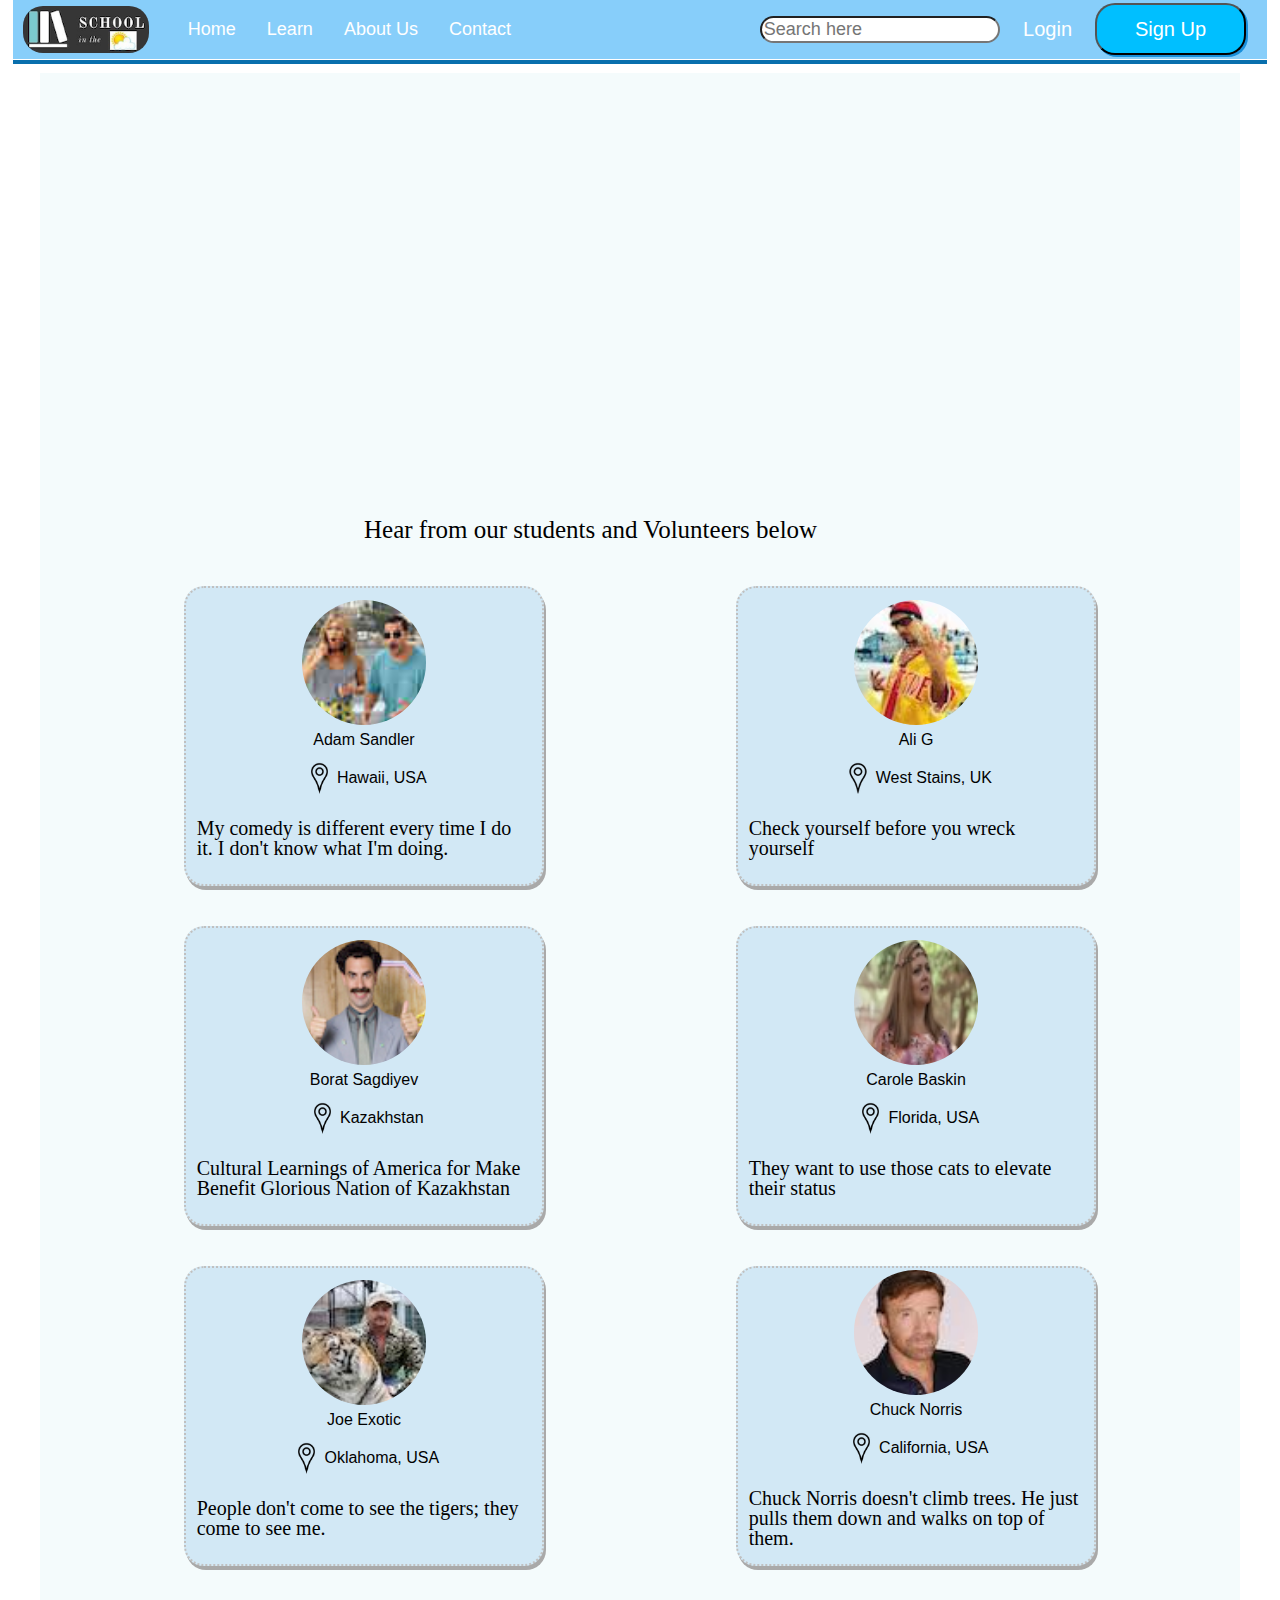
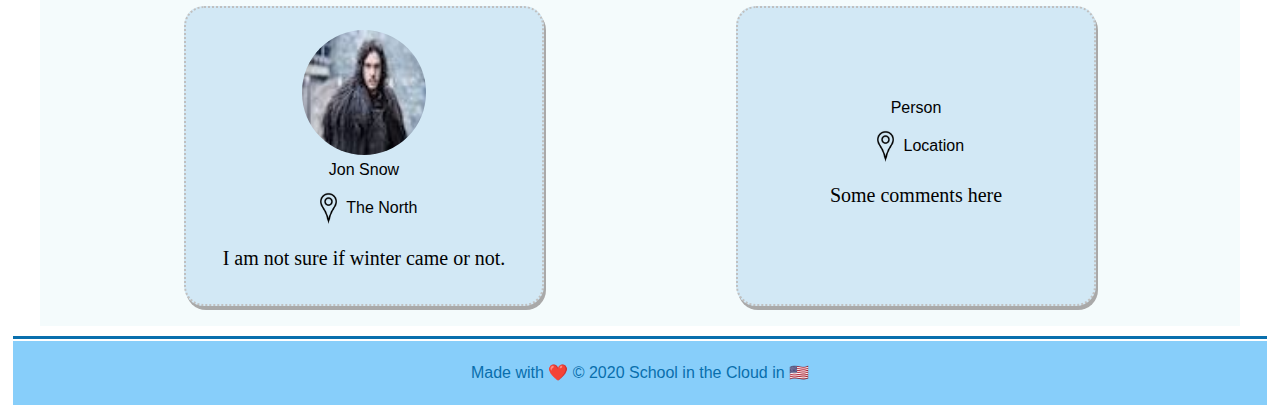
==== index.html @ 2ca31f62 "Final changes for tablet and mobile" ====
<!DOCTYPE html>
<html lang="en">
<head>
    <meta charset="UTF-8">
    <meta name="viewport" content="width=device-width, initial-scale=1.0">
    <title>Testimonials</title>
    <link rel="stylesheet" href="css/index.css">
    
</head>
<body>
     <header>
        <img src="design/Logo_School_in_cloud.png" alt="Brand logo" class = "logo">
        
        <nav class="nav">
            <a href="#">Home</a>
            <a href="#">Learn</a>
            <a href="#">About Us</a>
            <a href="contact.html">Contact</a>
        </nav>
        <div>
            <input type="search" name="review-search" placeholder="Search here">
            <!-- <img src="design/icons/search-outline.png" alt="search icon" > -->
        </div>
        
        <button type="button" class="login" onclick="window.open('https://unruffled-volhard-6f47a7.netlify.app/login')" >Login</button>
        <button type="button" class="signup" onclick="window.open('https://unruffled-volhard-6f47a7.netlify.app/signup')">Sign Up</button>
        <input class="menu-btn" type="checkbox" id="menu-btn" />
        <label class="menu-icon" for="menu-btn">
            <span class="navicon"></span>
        </label>
    </header>
   
    <div class="container main">
        <section class="top-wrapper">
            <iframe width="600" height="400" src="https://www.youtube.com/embed/gLdXxFS8BV4" frameborder="5" allow="accelerometer; autoplay; encrypted-media; gyroscope; picture-in-picture" allowfullscreen></iframe>
            <h3> Hear from our students and Volunteers below</h3>
        </section>
    
        <section class="middle-wrapper">
            <div class="boxes">
                <div class="box">
                    <img src="design/review-img/adam-sandler.jpg" alt="" class="reviewer-img">
                    <p class="reviewer-name">
                        Adam Sandler
                    </p>
                    <div class="reviewer-location">
                        <p>
                            Hawaii, USA
                        </p>
                        <img src="design/icons/location.png" alt="" class="icon">
                    </div>
                    
                    <h4 class="review">
                        My comedy is different every time I do it. I don't know what I'm doing.
                    </h4>
                </div>
                <div class="box">
                    <img src="design/review-img/ali-g.jpeg" alt="" class="reviewer-img">
                    <p class="reviewer-name">
                        Ali G
                    </p>
                    <div class="reviewer-location">
                        <p>
                            West Stains, UK
                        </p>
                        <img src="design/icons/location.png" alt="" class="icon">
                    </div>
                    
                    <h4 class="review">
                        Check yourself before you wreck yourself
                    </h4>
                </div>
                <div class="box">
                    <img src="design/review-img/borat-high-five.jpg" alt="" class="reviewer-img">
                    <p class="reviewer-name">
                        Borat Sagdiyev
                    </p>
                    <div class="reviewer-location">
                        <p>
                            Kazakhstan
                        </p>
                        <img src="design/icons/location.png" alt="" class="icon">
                    </div>
                    
                    <h4 class="review">
                        Cultural Learnings of America for Make Benefit Glorious Nation of Kazakhstan
                    </h4>
                </div>
                <div class="box">
                    <img src="design/review-img/Carole-Baskin.jpg" alt="" class="reviewer-img">
                    <p class="reviewer-name">
                        Carole Baskin
                    </p>
                    <div class="reviewer-location">
                        <p>
                            Florida, USA
                        </p>
                        <img src="design/icons/location.png" alt="" class="icon">
                    </div>
                    
                    <h4 class="review">
                        They want to use those cats to elevate their status
                    </h4>
                </div>
                <div class="box">
                    <img src="design/review-img/joe-exotic.jpeg" alt="" class="reviewer-img">
                    <p class="reviewer-name">
                        Joe Exotic
                    </p>
                    <div class="reviewer-location">
                        <p>
                            Oklahoma, USA
                        </p>
                        <img src="design/icons/location.png" alt="" class="icon">
                    </div>
                    
                    <h4 class="review">
                        People don't come to see the tigers; they come to see me.
                    </h4>
                </div>
                <div class="box">
                    <img src="design/review-img/chuck-norris.jpeg" alt="" class="reviewer-img">
                    <p class="reviewer-name">
                        Chuck Norris
                    </p>
                    <div class="reviewer-location">
                        <p>
                            California, USA
                        </p>
                        <img src="design/icons/location.png" alt="" class="icon">
                    </div>
                    
                    <h4 class="review">
                        Chuck Norris doesn't climb trees. He just pulls them down and walks on top of them.
                    </h4>
                </div>
                <div class="box">
                    <img src="design/review-img/jon-snow.jpg" alt="" class="reviewer-img">
                    <p class="reviewer-name">
                        Jon Snow
                    </p>
                    <div class="reviewer-location">
                        <p>
                            The North
                        </p>
                        <img src="design/icons/location.png" alt="" class="icon">
                    </div>
                    
                    <h4 class="review">
                        I am not sure if winter came or not.
                    </h4>
                </div>
                <div class="box">
                    <img src="" alt="" class="reviewer-img">
                    <p class="reviewer-name">
                        Person
                    </p>
                    <div class="reviewer-location">
                        <p>
                            Location
                        </p>
                        <img src="design/icons/location.png" alt="" class="icon">
                    </div>
                    
                    <h4 class="review">
                        Some comments here
                    </h4>
                </div>
            </div>
        </section>
    </div>
    

    <footer>
        <p>
            Made with ❤️ © 2020 School in the Cloud in 🇺🇸 
        </p>
        
    </footer>
</body>
</html>
---- css/index.css ----
/* http://meyerweb.com/eric/tools/css/reset/ 
   v2.0 | 20110126
   License: none (public domain)
*/
html,
body,
div,
span,
applet,
object,
iframe,
h1,
h2,
h3,
h4,
h5,
h6,
p,
blockquote,
pre,
a,
abbr,
acronym,
address,
big,
cite,
code,
del,
dfn,
em,
img,
ins,
kbd,
q,
s,
samp,
small,
strike,
strong,
sub,
sup,
tt,
var,
b,
u,
i,
center,
dl,
dt,
dd,
ol,
ul,
li,
fieldset,
form,
label,
legend,
table,
caption,
tbody,
tfoot,
thead,
tr,
th,
td,
article,
aside,
canvas,
details,
embed,
figure,
figcaption,
footer,
header,
hgroup,
menu,
nav,
output,
ruby,
section,
summary,
time,
mark,
audio,
video {
  margin: 0;
  padding: 0;
  border: 0;
  font-size: 100%;
  font: inherit;
  vertical-align: baseline;
}
/* HTML5 display-role reset for older browsers */
article,
aside,
details,
figcaption,
figure,
footer,
header,
hgroup,
menu,
nav,
section {
  display: block;
}
body {
  line-height: 1;
}
ol,
ul {
  list-style: none;
}
blockquote,
q {
  quotes: none;
}
blockquote:before,
blockquote:after,
q:before,
q:after {
  content: '';
  content: none;
}
table {
  border-collapse: collapse;
  border-spacing: 0;
}
* {
  box-sizing: border-box;
}
html {
  font-size: 62.5%;
}
html,
body {
  font-family: 'Roboto', sans-serif;
}
h1,
h2,
h3,
h4,
h5 {
  font-family: 'Indie Flower', cursive;
}
h1 {
  font-size: 4rem;
}
h2 {
  font-size: 3.2rem;
  padding-bottom: 10px;
}
h4 {
  font-size: 2.5rem;
  padding-bottom: 10px;
}
p {
  line-height: 1.5;
  font-size: 1.6rem;
  padding-bottom: 10px;
}
img {
  max-width: 100%;
  height: auto;
}
.container {
  max-width: 1200px;
  width: 100%;
  margin: 0 auto;
  display: flex;
  flex-direction: column;
  align-items: center;
}
header nav {
  margin: 0 2% 0 -10%;
  width: 45%;
}
header nav a {
  margin-left: 5%;
  font-size: 1.8rem;
  text-decoration: none;
  color: white;
}
header .menu-btn {
  display: none;
}
@media (max-width: 800px) {
  header nav {
    display: none;
  }
}
@media (max-width: 500px) {
  header .nav {
    margin: 1% auto;
    width: 90%;
  }
}
@media (max-width: 800px) {
  header {
    height: 80px;
  }
}
@media (max-width: 500px) {
  header {
    height: 70px;
  }
}
footer {
  background: #87CEFA;
  box-shadow: 0px -3px #096fad;
  border-top: 2px solid white;
  margin: 0% 1%;
  display: flex;
  justify-content: center;
}
footer p {
  text-align: center;
  color: #096fad;
  font-size: 1.6rem;
  padding: 20px;
}
@media (max-width: 500px) {
  footer p {
    font-size: 1.2rem;
  }
}
header {
  display: flex;
  justify-content: space-evenly;
  align-items: center;
  margin: 0% 1%;
  background-color: #87CEFA;
  box-shadow: 0px 4px #096fad;
  border-bottom: 1px solid white;
}
header .logo {
  margin: 0.5% 10% 0.5% 0%;
  border-radius: 20px;
  width: 10%;
}
@media (max-width: 800px) {
  header .logo {
    width: 20%;
    margin: 0.5% 2%;
  }
}
@media (max-width: 500px) {
  header .logo {
    width: 25%;
    margin: 0 2%;
  }
}
header input {
  margin-left: 0 auto;
  font-size: 1.8rem;
  text-decoration: none;
  color: white;
  border-radius: 20px;
}
@media (max-width: 500px) {
  header input {
    width: 100%;
  }
}
header .login {
  padding: 1%;
  font-size: 2rem;
  background-color: #87CEFA;
  border: none;
  color: white;
}
header .signup {
  padding: 1%;
  font-size: 2rem;
  background-color: #00BFFF;
  color: white;
  border-radius: 20px;
  box-shadow: 2px 2px #188fdb;
  width: 12%;
}
@media (max-width: 800px) {
  header .signup {
    width: 20%;
  }
}
@media (max-width: 500px) {
  header .top {
    display: flex;
    flex-direction: column;
  }
  header div {
    width: 50%;
  }
  header .login {
    width: 20%;
    margin-right: 5px;
  }
  header .signup {
    width: 50%;
    margin-right: 5px;
  }
}
.container {
  margin: 1% auto;
  background-color: rgba(220, 241, 245, 0.3);
}
.container iframe {
  border-radius: 20px;
  margin-top: 3%;
}
@media (max-width: 800px) {
  .container iframe {
    width: 100%;
    height: 300px;
    margin: 5% auto;
  }
}
@media (max-width: 500px) {
  .container iframe {
    width: 90%;
    height: 250px;
    margin: 10% 6%;
  }
}
.container h3 {
  font-size: 2.5rem;
  margin: 4% 4%;
}
@media (max-width: 500px) {
  .container h3 {
    margin: 2% 12%;
    font-size: 3rem;
  }
}
.container .middle-wrapper .boxes {
  display: flex;
  flex-wrap: wrap;
  justify-content: space-evenly;
}
.container .middle-wrapper .boxes .box {
  width: 30%;
  height: 300px;
  background-color: #d2e8f5;
  margin: 20px 4%;
  color: #010101;
  display: flex;
  flex-direction: column;
  align-items: center;
  justify-content: center;
  border-radius: 20px;
  box-shadow: 2px 4px darkgrey;
  border: 2px dotted silver;
}
.container .middle-wrapper .boxes .reviewer-img {
  width: 35%;
  height: auto;
  border-radius: 80px;
}
@media (max-width: 500px) {
  .container .middle-wrapper .boxes .reviewer-img {
    width: 25%;
  }
}
.container .middle-wrapper .boxes .reviewer-location {
  display: flex;
  flex-direction: row-reverse;
  align-items: center;
  justify-content: center;
  justify-items: center;
  align-content: center;
  width: 50%;
}
.container .middle-wrapper .boxes .icon {
  margin: -5% -10% 0;
  width: 40%;
}
.container .middle-wrapper .boxes .reviewer-name {
  margin: 1% auto -3%;
}
.container .middle-wrapper .boxes .review {
  margin: 1% 3%;
  font-size: 2rem;
}
@media (max-width: 800px) {
  .container .middle-wrapper .boxes .box {
    width: 40%;
    height: 300px;
  }
}
@media (max-width: 500px) {
  .container .middle-wrapper .boxes .box {
    width: 80%;
    height: 250px;
  }
}
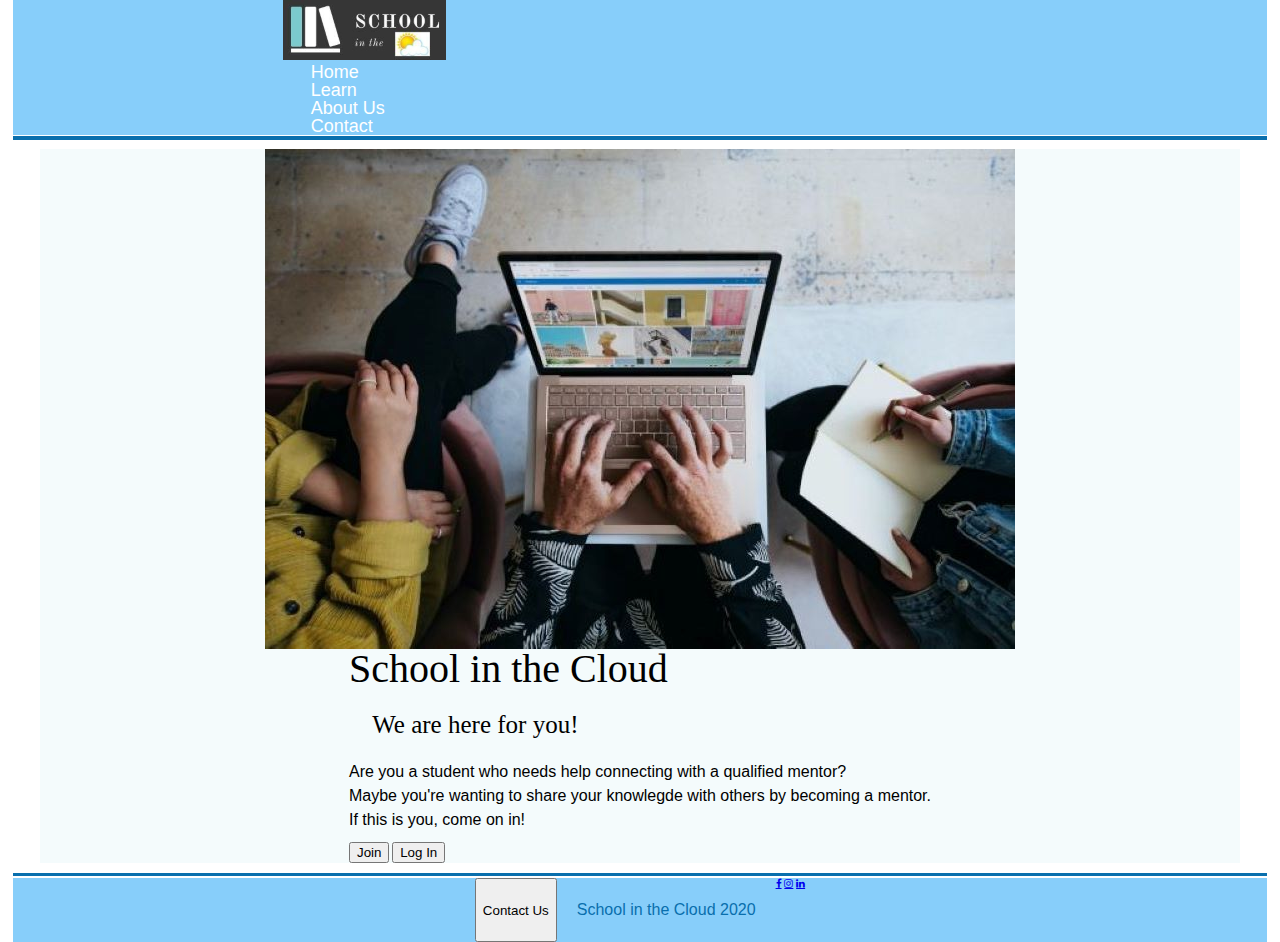
==== commit b3145580: "created about page" ====
--- a/index.html
+++ b/index.html
@@ -1,181 +1,57 @@
-<!DOCTYPE html>
+<!doctype html>
+
 <html lang="en">
+
 <head>
-    <meta charset="UTF-8">
-    <meta name="viewport" content="width=device-width, initial-scale=1.0">
-    <title>Testimonials</title>
-    <link rel="stylesheet" href="css/index.css">
-    
+  <meta charset="utf-8">
+  <meta name="viewport" content="width=device-width, initial-scale=1.0">
+
+  <title>Welcome</title>
+
+  <link href="css/index.css" type="text/css" rel="stylesheet">
+  <link rel="stylesheet" href="https://cdnjs.cloudflare.com/ajax/libs/font-awesome/4.7.0/css/font-awesome.min.css">
+
 </head>
+
 <body>
-     <header>
-        <img src="design/Logo_School_in_cloud.png" alt="Brand logo" class = "logo">
-        
-        <nav class="nav">
-            <a href="#">Home</a>
-            <a href="#">Learn</a>
-            <a href="#">About Us</a>
-            <a href="contact.html">Contact</a>
-        </nav>
-        <div>
-            <input type="search" name="review-search" placeholder="Search here">
-            <!-- <img src="design/icons/search-outline.png" alt="search icon" > -->
-        </div>
-        
-        <button type="button" class="login" onclick="window.open('https://unruffled-volhard-6f47a7.netlify.app/login')" >Login</button>
-        <button type="button" class="signup" onclick="window.open('https://unruffled-volhard-6f47a7.netlify.app/signup')">Sign Up</button>
-        <input class="menu-btn" type="checkbox" id="menu-btn" />
-        <label class="menu-icon" for="menu-btn">
-            <span class="navicon"></span>
-        </label>
-    </header>
-   
-    <div class="container main">
-        <section class="top-wrapper">
-            <iframe width="600" height="400" src="https://www.youtube.com/embed/gLdXxFS8BV4" frameborder="5" allow="accelerometer; autoplay; encrypted-media; gyroscope; picture-in-picture" allowfullscreen></iframe>
-            <h3> Hear from our students and Volunteers below</h3>
-        </section>
-    
-        <section class="middle-wrapper">
-            <div class="boxes">
-                <div class="box">
-                    <img src="design/review-img/adam-sandler.jpg" alt="" class="reviewer-img">
-                    <p class="reviewer-name">
-                        Adam Sandler
-                    </p>
-                    <div class="reviewer-location">
-                        <p>
-                            Hawaii, USA
-                        </p>
-                        <img src="design/icons/location.png" alt="" class="icon">
-                    </div>
-                    
-                    <h4 class="review">
-                        My comedy is different every time I do it. I don't know what I'm doing.
-                    </h4>
-                </div>
-                <div class="box">
-                    <img src="design/review-img/ali-g.jpeg" alt="" class="reviewer-img">
-                    <p class="reviewer-name">
-                        Ali G
-                    </p>
-                    <div class="reviewer-location">
-                        <p>
-                            West Stains, UK
-                        </p>
-                        <img src="design/icons/location.png" alt="" class="icon">
-                    </div>
-                    
-                    <h4 class="review">
-                        Check yourself before you wreck yourself
-                    </h4>
-                </div>
-                <div class="box">
-                    <img src="design/review-img/borat-high-five.jpg" alt="" class="reviewer-img">
-                    <p class="reviewer-name">
-                        Borat Sagdiyev
-                    </p>
-                    <div class="reviewer-location">
-                        <p>
-                            Kazakhstan
-                        </p>
-                        <img src="design/icons/location.png" alt="" class="icon">
-                    </div>
-                    
-                    <h4 class="review">
-                        Cultural Learnings of America for Make Benefit Glorious Nation of Kazakhstan
-                    </h4>
-                </div>
-                <div class="box">
-                    <img src="design/review-img/Carole-Baskin.jpg" alt="" class="reviewer-img">
-                    <p class="reviewer-name">
-                        Carole Baskin
-                    </p>
-                    <div class="reviewer-location">
-                        <p>
-                            Florida, USA
-                        </p>
-                        <img src="design/icons/location.png" alt="" class="icon">
-                    </div>
-                    
-                    <h4 class="review">
-                        They want to use those cats to elevate their status
-                    </h4>
-                </div>
-                <div class="box">
-                    <img src="design/review-img/joe-exotic.jpeg" alt="" class="reviewer-img">
-                    <p class="reviewer-name">
-                        Joe Exotic
-                    </p>
-                    <div class="reviewer-location">
-                        <p>
-                            Oklahoma, USA
-                        </p>
-                        <img src="design/icons/location.png" alt="" class="icon">
-                    </div>
-                    
-                    <h4 class="review">
-                        People don't come to see the tigers; they come to see me.
-                    </h4>
-                </div>
-                <div class="box">
-                    <img src="design/review-img/chuck-norris.jpeg" alt="" class="reviewer-img">
-                    <p class="reviewer-name">
-                        Chuck Norris
-                    </p>
-                    <div class="reviewer-location">
-                        <p>
-                            California, USA
-                        </p>
-                        <img src="design/icons/location.png" alt="" class="icon">
-                    </div>
-                    
-                    <h4 class="review">
-                        Chuck Norris doesn't climb trees. He just pulls them down and walks on top of them.
-                    </h4>
-                </div>
-                <div class="box">
-                    <img src="design/review-img/jon-snow.jpg" alt="" class="reviewer-img">
-                    <p class="reviewer-name">
-                        Jon Snow
-                    </p>
-                    <div class="reviewer-location">
-                        <p>
-                            The North
-                        </p>
-                        <img src="design/icons/location.png" alt="" class="icon">
-                    </div>
-                    
-                    <h4 class="review">
-                        I am not sure if winter came or not.
-                    </h4>
-                </div>
-                <div class="box">
-                    <img src="" alt="" class="reviewer-img">
-                    <p class="reviewer-name">
-                        Person
-                    </p>
-                    <div class="reviewer-location">
-                        <p>
-                            Location
-                        </p>
-                        <img src="design/icons/location.png" alt="" class="icon">
-                    </div>
-                    
-                    <h4 class="review">
-                        Some comments here
-                    </h4>
-                </div>
-            </div>
-        </section>
+  <header>
+    <nav>
+      <ul>
+        <li><a class="logo" href="#"><img src="img\image.png" alt="logo"></a></li>
+        <li><a href="index.html">Home</a></li>
+        <li><a href="#">Learn</a></li>
+        <li><a href="about.html">About Us</a></li>
+        <li><a href="#">Contact</a></li>
+      </ul>
+    </nav>
+  </header>
+
+  <div class="container">
+    <img src="img\windows-unsplash.jpg" alt="windows" id="windows">
+    <section>
+      <h1>School in the Cloud</h1>
+      <h3>We are here for you!</h3>
+      <p>
+        Are you a student who needs help connecting with a qualified mentor?<br>
+        Maybe you're wanting to share your knowlegde with others by becoming a
+        mentor.<br> If this is you, come on in!
+      </p>
+      <div class="btn">
+        <button>Join</button>
+        <button>Log In</button>
+      </div>
+    </section>
+  </div>
+
+  <footer>
+    <button>Contact Us</button>
+    <p>School in the Cloud 2020</p>
+    <div class="social-media">
+      <a href="#" class="fa fa-facebook"></a>
+      <a href="#" class="fa fa-instagram"></a>
+      <a href="#" class="fa fa-linkedin"></a>
     </div>
-    
+  </footer>
+</body>
 
-    <footer>
-        <p>
-            Made with ❤️ © 2020 School in the Cloud in 🇺🇸 
-        </p>
-        
-    </footer>
-</body>
 </html>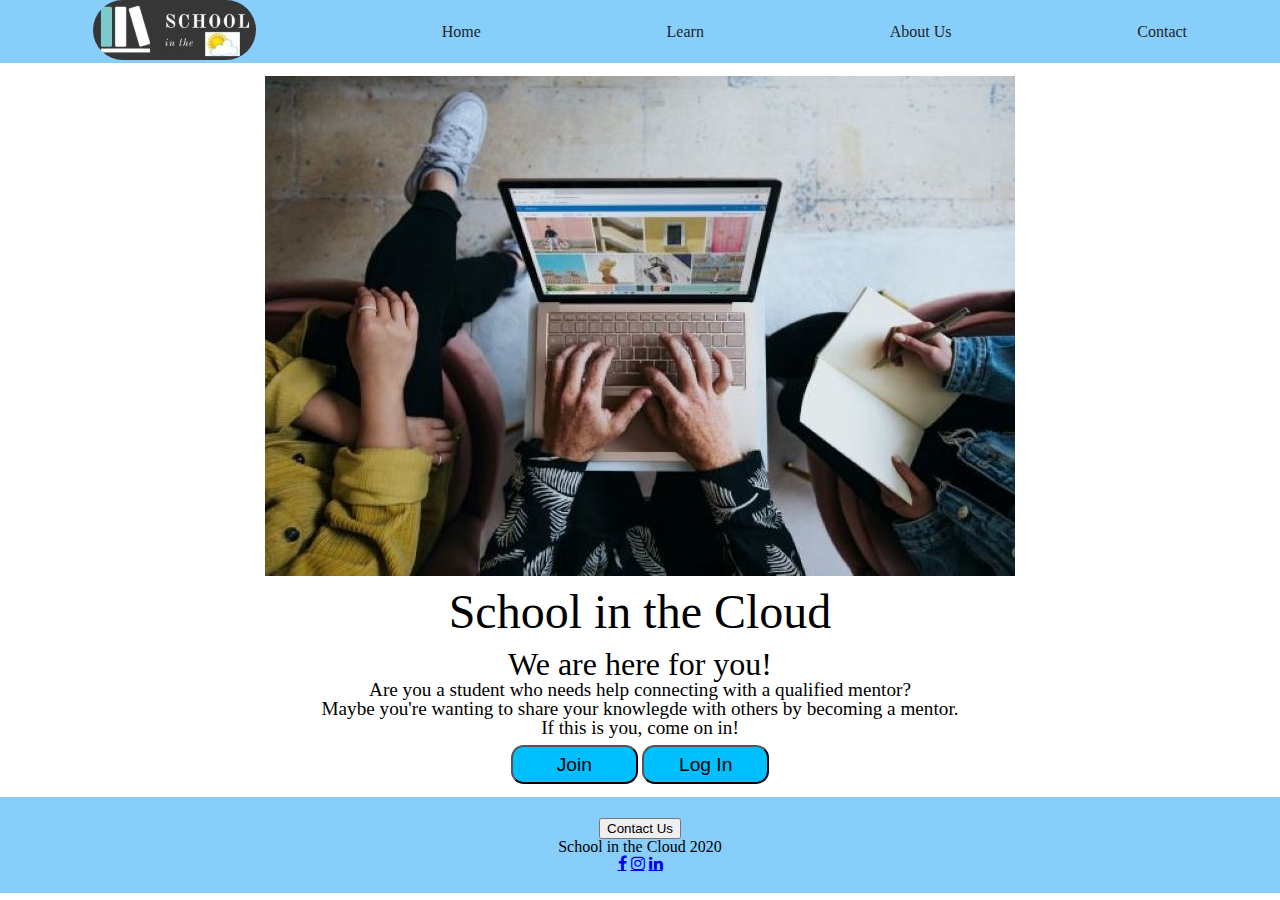
==== commit ce6a6244: "Merge branch 'master' of https://github.com/Build-Week-School-in-the-Cloud-61620/marketing into Hami" ====
--- a/index.html
+++ b/index.html
@@ -18,9 +18,9 @@
     <nav>
       <ul>
         <li><a class="logo" href="#"><img src="img\image.png" alt="logo"></a></li>
-        <li><a href="index.html">Home</a></li>
+        <li><a href="#">Home</a></li>
         <li><a href="#">Learn</a></li>
-        <li><a href="about.html">About Us</a></li>
+        <li><a href="#">About Us</a></li>
         <li><a href="#">Contact</a></li>
       </ul>
     </nav>
--- a/css/index.css
+++ b/css/index.css
@@ -86,7 +86,7 @@
   margin: 0;
   padding: 0;
   border: 0;
-  font-size: 100%;
+  font-size: 62.5%;
   font: inherit;
   vertical-align: baseline;
 }
@@ -126,270 +126,75 @@
   border-collapse: collapse;
   border-spacing: 0;
 }
-* {
-  box-sizing: border-box;
-}
-html {
-  font-size: 62.5%;
-}
-html,
-body {
-  font-family: 'Roboto', sans-serif;
-}
-h1,
-h2,
-h3,
-h4,
-h5 {
-  font-family: 'Indie Flower', cursive;
-}
-h1 {
-  font-size: 4rem;
-}
-h2 {
-  font-size: 3.2rem;
-  padding-bottom: 10px;
-}
-h4 {
-  font-size: 2.5rem;
-  padding-bottom: 10px;
-}
-p {
-  line-height: 1.5;
-  font-size: 1.6rem;
-  padding-bottom: 10px;
-}
-img {
-  max-width: 100%;
-  height: auto;
-}
-.container {
-  max-width: 1200px;
+
+html body {
+  height: 100%;
+  width: 100%;
+  margin: 0px;
+}
+
+nav ul {
+  display: flex;
+  justify-content: space-around;
+  align-items: center;
+  background-color: #87CEFA;
+}
+nav ul li a {
+  color: #212529;
+  text-decoration: none;
+}
+footer {
+  /* width: 100%; */
+  display: flex;
+  flex-direction: column;
+  justify-content: space-around;
+  align-items: center;
+  background-color: #87CEFA;
+  padding: 1.3rem 0;
+}
+header {
   width: 100%;
   margin: 0 auto;
-  display: flex;
-  flex-direction: column;
-  align-items: center;
-}
-header nav {
-  margin: 0 2% 0 -10%;
-  width: 45%;
-}
-header nav a {
-  margin-left: 5%;
-  font-size: 1.8rem;
-  text-decoration: none;
-  color: white;
-}
-header .menu-btn {
-  display: none;
-}
-@media (max-width: 800px) {
-  header nav {
-    display: none;
-  }
-}
-@media (max-width: 500px) {
-  header .nav {
-    margin: 1% auto;
-    width: 90%;
-  }
-}
-@media (max-width: 800px) {
-  header {
-    height: 80px;
-  }
-}
-@media (max-width: 500px) {
-  header {
-    height: 70px;
-  }
-}
-footer {
-  background: #87CEFA;
-  box-shadow: 0px -3px #096fad;
-  border-top: 2px solid white;
-  margin: 0% 1%;
-  display: flex;
-  justify-content: center;
-}
-footer p {
-  text-align: center;
-  color: #096fad;
-  font-size: 1.6rem;
-  padding: 20px;
-}
-@media (max-width: 500px) {
-  footer p {
-    font-size: 1.2rem;
-  }
-}
-header {
-  display: flex;
-  justify-content: space-evenly;
-  align-items: center;
-  margin: 0% 1%;
-  background-color: #87CEFA;
-  box-shadow: 0px 4px #096fad;
-  border-bottom: 1px solid white;
-}
-header .logo {
-  margin: 0.5% 10% 0.5% 0%;
-  border-radius: 20px;
-  width: 10%;
-}
-@media (max-width: 800px) {
-  header .logo {
-    width: 20%;
-    margin: 0.5% 2%;
-  }
-}
-@media (max-width: 500px) {
-  header .logo {
-    width: 25%;
-    margin: 0 2%;
-  }
-}
-header input {
-  margin-left: 0 auto;
-  font-size: 1.8rem;
-  text-decoration: none;
-  color: white;
-  border-radius: 20px;
-}
-@media (max-width: 500px) {
-  header input {
-    width: 100%;
-  }
-}
-header .login {
-  padding: 1%;
-  font-size: 2rem;
-  background-color: #87CEFA;
-  border: none;
-  color: white;
-}
-header .signup {
-  padding: 1%;
-  font-size: 2rem;
-  background-color: #00BFFF;
-  color: white;
-  border-radius: 20px;
-  box-shadow: 2px 2px #188fdb;
-  width: 12%;
-}
-@media (max-width: 800px) {
-  header .signup {
-    width: 20%;
-  }
-}
-@media (max-width: 500px) {
-  header .top {
-    display: flex;
-    flex-direction: column;
-  }
-  header div {
-    width: 50%;
-  }
-  header .login {
-    width: 20%;
-    margin-right: 5px;
-  }
-  header .signup {
-    width: 50%;
-    margin-right: 5px;
-  }
+}
+header .logo img {
+  /* max-width: 100%; */
+  height: auto;
+  border-radius: 35px;
 }
 .container {
-  margin: 1% auto;
-  background-color: rgba(220, 241, 245, 0.3);
-}
-.container iframe {
-  border-radius: 20px;
-  margin-top: 3%;
-}
-@media (max-width: 800px) {
-  .container iframe {
-    width: 100%;
-    height: 300px;
-    margin: 5% auto;
-  }
-}
-@media (max-width: 500px) {
-  .container iframe {
-    width: 90%;
-    height: 250px;
-    margin: 10% 6%;
-  }
-}
-.container h3 {
-  font-size: 2.5rem;
-  margin: 4% 4%;
-}
-@media (max-width: 500px) {
-  .container h3 {
-    margin: 2% 12%;
-    font-size: 3rem;
-  }
-}
-.container .middle-wrapper .boxes {
+  width: auto;
+  margin: 0.8rem 0;
   display: flex;
   flex-wrap: wrap;
   justify-content: space-evenly;
-}
-.container .middle-wrapper .boxes .box {
-  width: 30%;
-  height: 300px;
-  background-color: #d2e8f5;
-  margin: 20px 4%;
-  color: #010101;
-  display: flex;
-  flex-direction: column;
   align-items: center;
+}
+
+.container #windows {
+  /* width: 45%; */
+}
+
+.container section {
+  /* width: 100%; */
   justify-content: center;
-  border-radius: 20px;
-  box-shadow: 2px 4px darkgrey;
-  border: 2px dotted silver;
-}
-.container .middle-wrapper .boxes .reviewer-img {
-  width: 35%;
-  height: auto;
-  border-radius: 80px;
-}
-@media (max-width: 500px) {
-  .container .middle-wrapper .boxes .reviewer-img {
-    width: 25%;
-  }
-}
-.container .middle-wrapper .boxes .reviewer-location {
-  display: flex;
-  flex-direction: row-reverse;
-  align-items: center;
-  justify-content: center;
-  justify-items: center;
-  align-content: center;
-  width: 50%;
-}
-.container .middle-wrapper .boxes .icon {
-  margin: -5% -10% 0;
-  width: 40%;
-}
-.container .middle-wrapper .boxes .reviewer-name {
-  margin: 1% auto -3%;
-}
-.container .middle-wrapper .boxes .review {
-  margin: 1% 3%;
+  text-align: center;
+}
+.container section h1 {
+  font-size: 3rem;
+  line-height: 1.5;
+}
+.container section h3 {
   font-size: 2rem;
 }
-@media (max-width: 800px) {
-  .container .middle-wrapper .boxes .box {
-    width: 40%;
-    height: 300px;
-  }
-}
-@media (max-width: 500px) {
-  .container .middle-wrapper .boxes .box {
-    width: 80%;
-    height: 250px;
-  }
-}
+.container section p {
+  font-size: 1.2rem;
+  padding-bottom: 0.5rem;
+}
+.container section .btn button {
+  width: 20%;
+  padding: 0.4rem;
+  background-color: #00BFFF;
+  border-radius: 0.8rem;
+  font-size: 1.2rem;
+  text-align: center;
+}
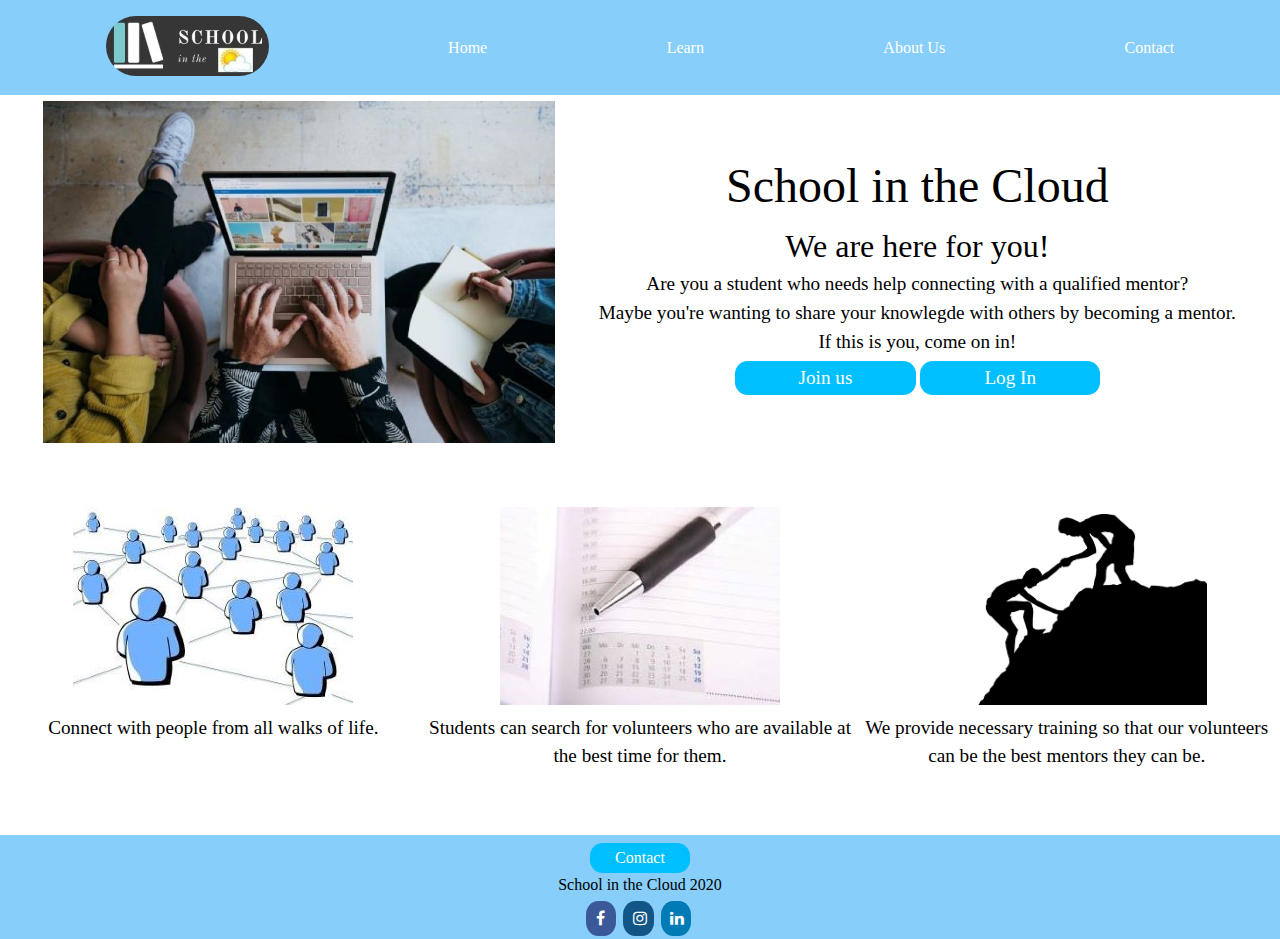
==== commit ea5e6f93: "made changes to styling." ====
--- a/index.html
+++ b/index.html
@@ -18,10 +18,10 @@
     <nav>
       <ul>
         <li><a class="logo" href="#"><img src="img\image.png" alt="logo"></a></li>
-        <li><a href="#">Home</a></li>
-        <li><a href="#">Learn</a></li>
-        <li><a href="#">About Us</a></li>
-        <li><a href="#">Contact</a></li>
+        <li><a href="index.html">Home</a></li>
+        <li><a href="testimonials.html">Learn</a></li>
+        <li><a href="about.html">About Us</a></li>
+        <li><a href="contact.html">Contact</a></li>
       </ul>
     </nav>
   </header>
@@ -37,14 +37,29 @@
         mentor.<br> If this is you, come on in!
       </p>
       <div class="btn">
-        <button>Join</button>
-        <button>Log In</button>
+        <a href="https://unruffled-volhard-6f47a7.netlify.app/">Join us</a>
+        <a href="https://unruffled-volhard-6f47a7.netlify.app/">Log In</a>
       </div>
     </section>
   </div>
 
+  <div class="container2">
+    <div>
+      <img src="img\connect.jpg" alt="features">
+      <p>Connect with people from all walks of life.</p>
+    </div>
+    <div>
+      <img src="img\schedule.jpg" alt="features">
+      <p>Students can search for volunteers who are available at the best time for them.</p>
+    </div>
+    <div>
+      <img src="img\help.png" alt="features">
+      <p>We provide necessary training so that our volunteers can be the best mentors they can be.</p>
+    </div>
+  </div>
+
   <footer>
-    <button>Contact Us</button>
+    <a href="contact.html">Contact</a>
     <p>School in the Cloud 2020</p>
     <div class="social-media">
       <a href="#" class="fa fa-facebook"></a>
--- a/css/index.css
+++ b/css/index.css
@@ -127,13 +127,14 @@
   border-spacing: 0;
 }
 
-html body {
+html {
   height: 100%;
   width: 100%;
-  margin: 0px;
+  
 }
 
 nav ul {
+  padding: 1rem;
   display: flex;
   justify-content: space-around;
   align-items: center;
@@ -142,28 +143,29 @@
 nav ul li a {
   color: #212529;
   text-decoration: none;
+  color: white;
 }
 footer {
-  /* width: 100%; */
+  width: 100%;
   display: flex;
   flex-direction: column;
   justify-content: space-around;
   align-items: center;
   background-color: #87CEFA;
-  padding: 1.3rem 0;
+  padding-top: .5rem;
+  line-height: 1.5;
 }
 header {
   width: 100%;
   margin: 0 auto;
 }
 header .logo img {
-  /* max-width: 100%; */
   height: auto;
   border-radius: 35px;
 }
 .container {
-  width: auto;
-  margin: 0.8rem 0;
+  width: 100%;
+  margin: .5% 0;
   display: flex;
   flex-wrap: wrap;
   justify-content: space-evenly;
@@ -171,17 +173,17 @@
 }
 
 .container #windows {
-  /* width: 45%; */
+  width: 40%;
 }
 
 .container section {
-  /* width: 100%; */
+  width: 50%;
   justify-content: center;
   text-align: center;
+  line-height: 1.5;
 }
 .container section h1 {
   font-size: 3rem;
-  line-height: 1.5;
 }
 .container section h3 {
   font-size: 2rem;
@@ -190,11 +192,64 @@
   font-size: 1.2rem;
   padding-bottom: 0.5rem;
 }
-.container section .btn button {
-  width: 20%;
-  padding: 0.4rem;
+.container section .btn a {
+  padding: 0.4rem 10%;
   background-color: #00BFFF;
   border-radius: 0.8rem;
   font-size: 1.2rem;
   text-align: center;
-}
+  text-decoration: none;
+  color: white;
+}
+
+.container2 {
+  width: 100%;
+  margin: 5% 0;
+  display: flex;
+  justify-content: space-around;
+}
+
+.container2 div {
+  width: 100%;
+  text-align: center;
+  font-size: 1.2rem;
+  line-height: 1.5;
+}
+
+footer a {
+  padding: 0.2rem 2%;
+  background-color: #00BFFF;
+  border-radius: 0.8rem;
+  font-size: 1rem;
+  text-align: center;
+  text-decoration: none;
+  color: white;
+}
+footer .social-media .fa {
+  padding: .6rem;
+  font-size: 1rem;
+  width: 10%;
+  text-align: center;
+  text-decoration: none;
+  margin: .2rem .1rem;
+  border-radius: 40%;
+}
+
+footer .social-media .fa:hover {
+  opacity: 0.7;
+}
+
+footer .social-media .fa-facebook {
+  background: #3B5998;
+  color: white;
+}
+
+footer .social-media .fa-instagram {
+  background: #125688;
+  color: white;
+}
+
+footer .social-media .fa-linkedin {
+  background: #007bb5;
+  color: white;
+}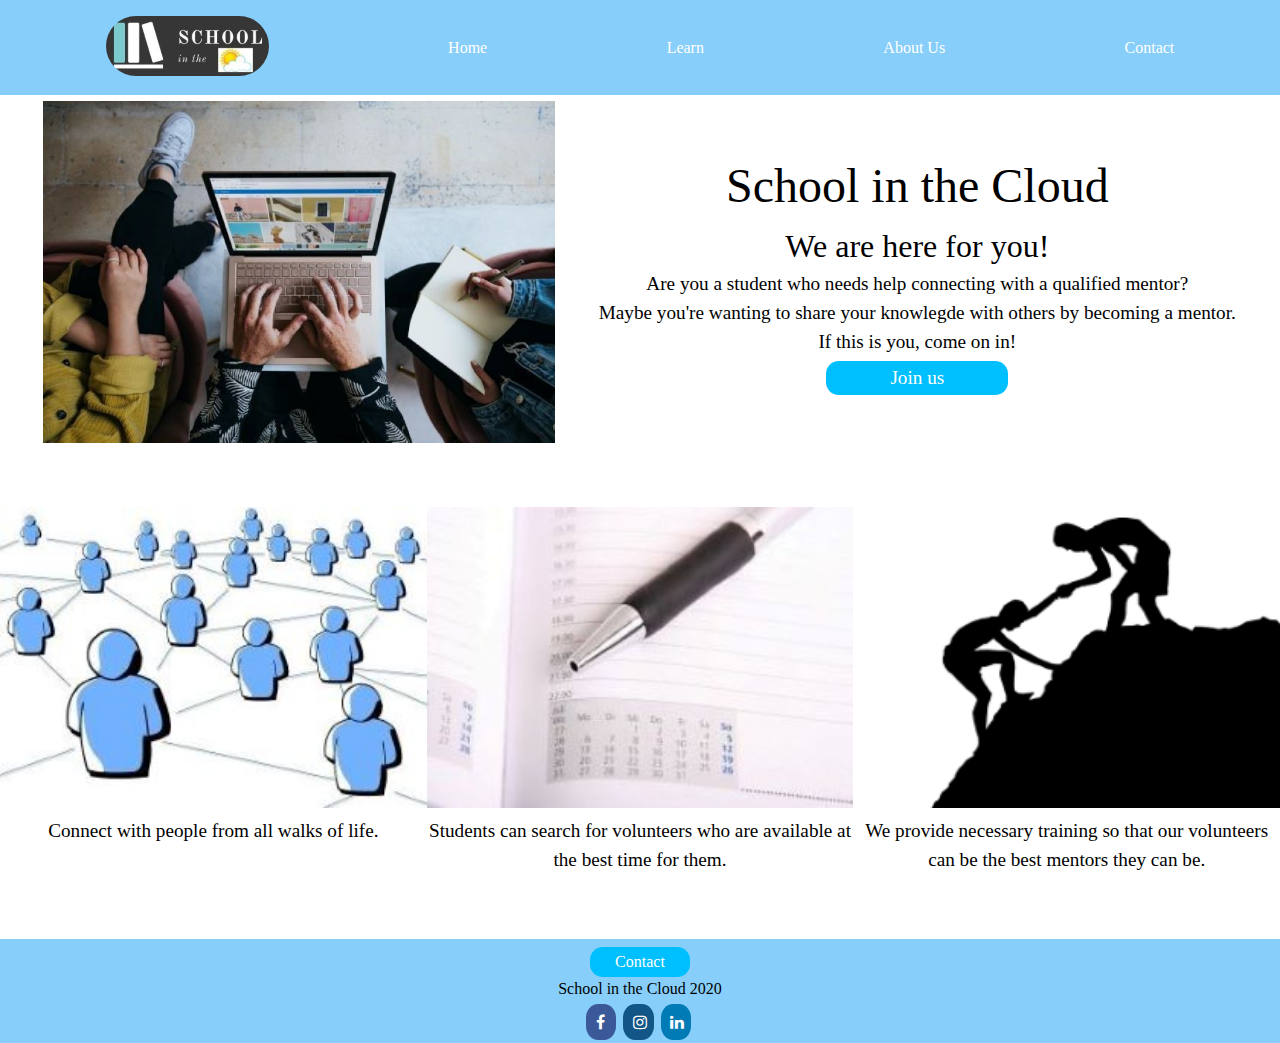
==== commit 94ed4004: "added media queries" ====
--- a/index.html
+++ b/index.html
@@ -38,7 +38,6 @@
       </p>
       <div class="btn">
         <a href="https://unruffled-volhard-6f47a7.netlify.app/">Join us</a>
-        <a href="https://unruffled-volhard-6f47a7.netlify.app/">Log In</a>
       </div>
     </section>
   </div>
--- a/css/index.css
+++ b/css/index.css
@@ -163,6 +163,14 @@
   height: auto;
   border-radius: 35px;
 }
+
+@media (max-width: 500px){
+  nav ul {
+    flex-direction: column;
+    font-size: 1.2rem;
+  }
+}
+
 .container {
   width: 100%;
   margin: .5% 0;
@@ -170,6 +178,12 @@
   flex-wrap: wrap;
   justify-content: space-evenly;
   align-items: center;
+}
+
+@media (max-width: 500px){
+  .container {
+    flex-direction: column;
+  }
 }
 
 .container #windows {
@@ -216,6 +230,16 @@
   line-height: 1.5;
 }
 
+.container2 div img {
+  width: 100%;
+}
+
+@media (max-width: 500px){
+  .container2 {
+    flex-direction: column;
+  }
+}
+
 footer a {
   padding: 0.2rem 2%;
   background-color: #00BFFF;
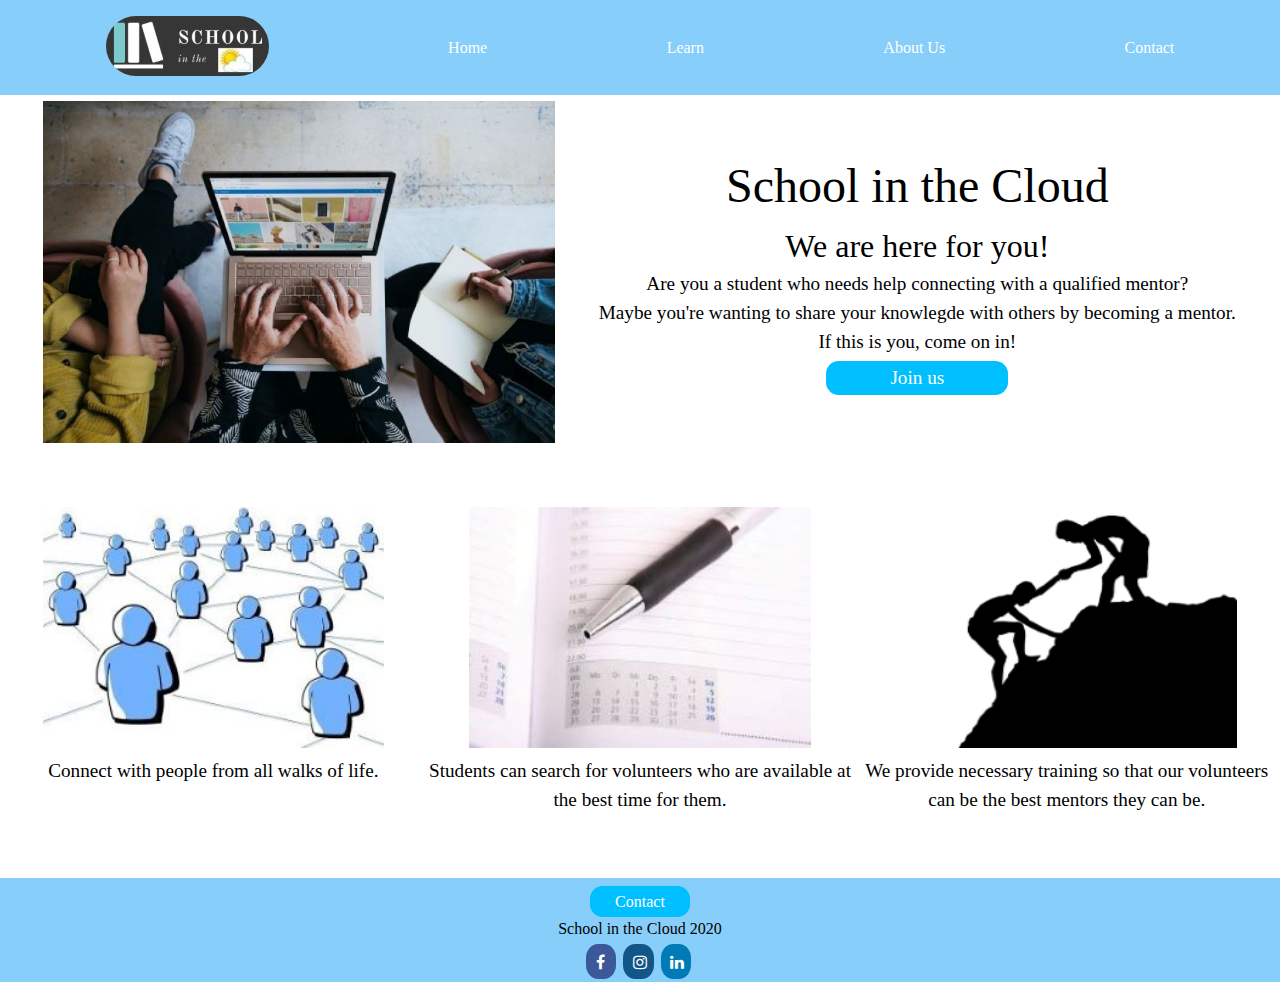
==== commit b47c1883: "added spaces to html line" ====
--- a/index.html
+++ b/index.html
@@ -30,12 +30,15 @@
     <img src="img\windows-unsplash.jpg" alt="windows" id="windows">
     <section>
       <h1>School in the Cloud</h1>
+
       <h3>We are here for you!</h3>
+
       <p>
         Are you a student who needs help connecting with a qualified mentor?<br>
         Maybe you're wanting to share your knowlegde with others by becoming a
         mentor.<br> If this is you, come on in!
       </p>
+
       <div class="btn">
         <a href="https://unruffled-volhard-6f47a7.netlify.app/">Join us</a>
       </div>
@@ -47,10 +50,12 @@
       <img src="img\connect.jpg" alt="features">
       <p>Connect with people from all walks of life.</p>
     </div>
+
     <div>
       <img src="img\schedule.jpg" alt="features">
       <p>Students can search for volunteers who are available at the best time for them.</p>
     </div>
+
     <div>
       <img src="img\help.png" alt="features">
       <p>We provide necessary training so that our volunteers can be the best mentors they can be.</p>
--- a/css/index.css
+++ b/css/index.css
@@ -231,7 +231,7 @@
 }
 
 .container2 div img {
-  width: 100%;
+  width: 80%;
 }
 
 @media (max-width: 500px){
